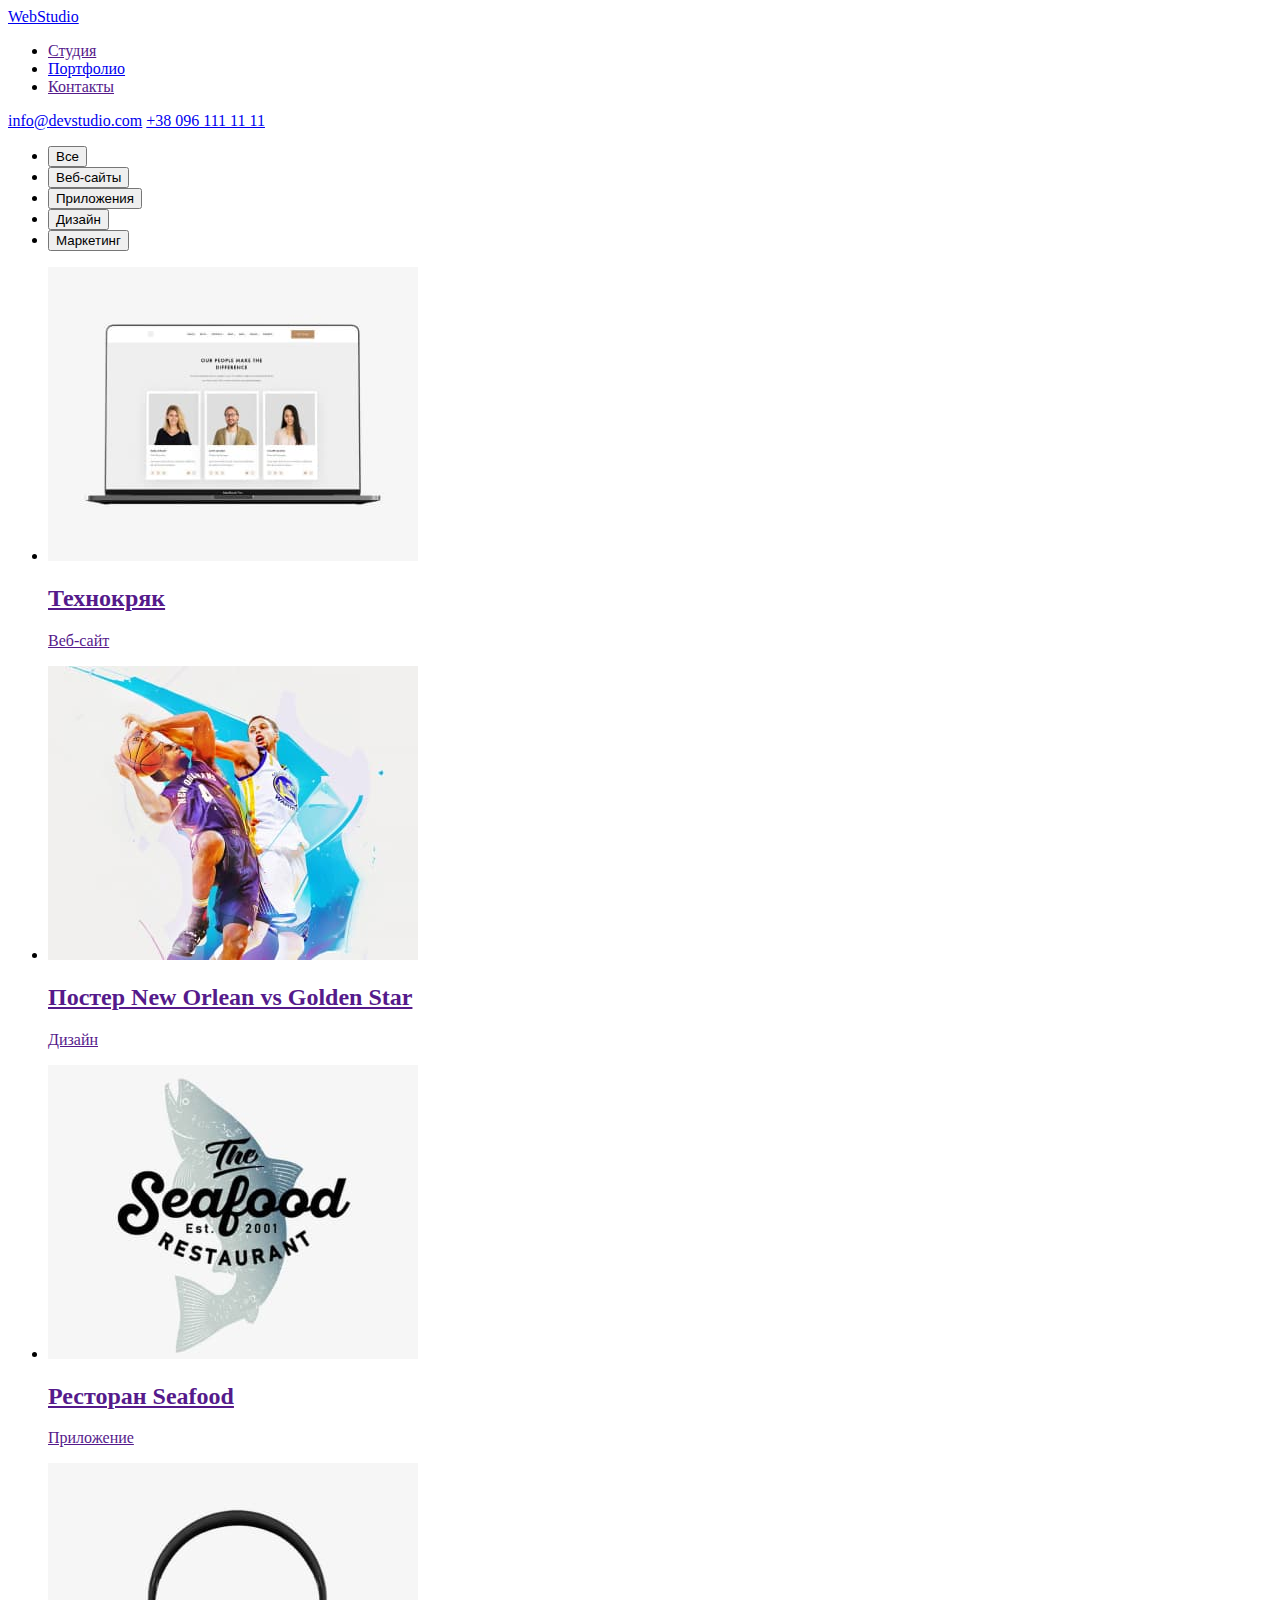
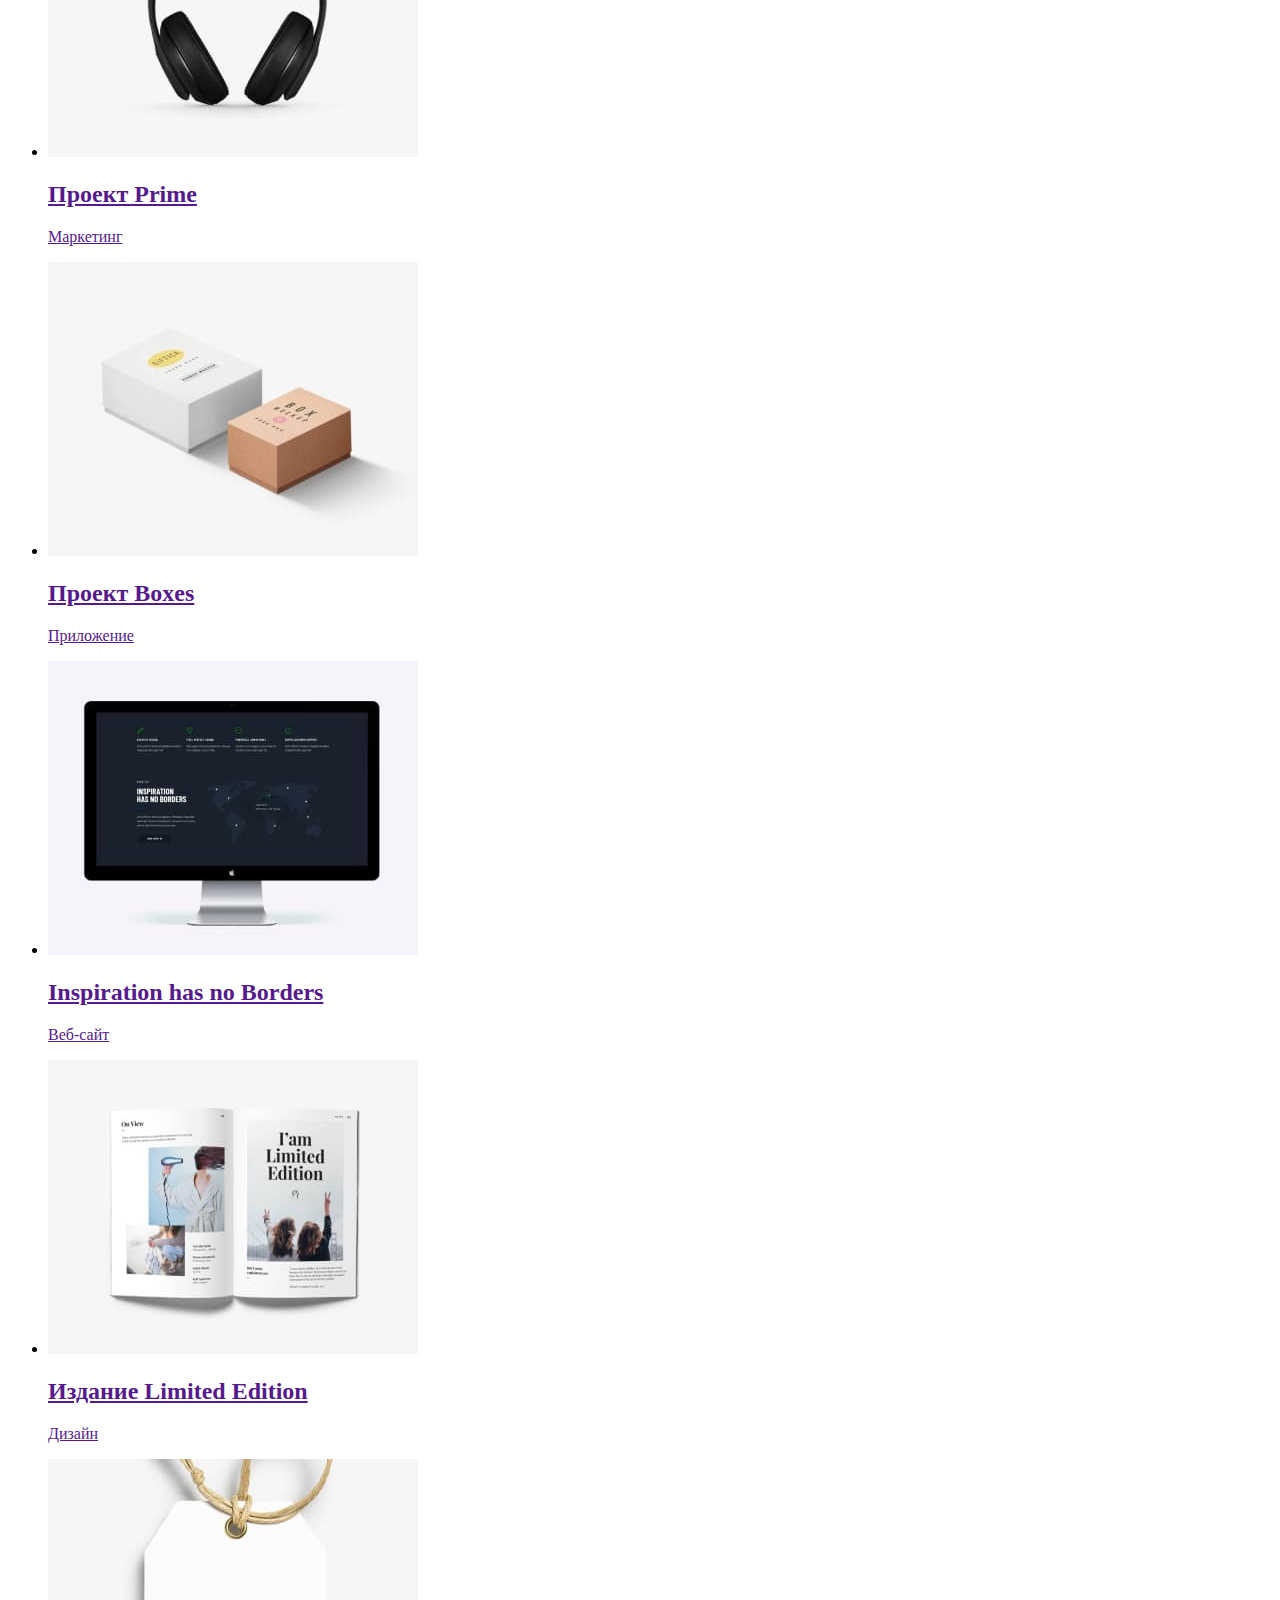
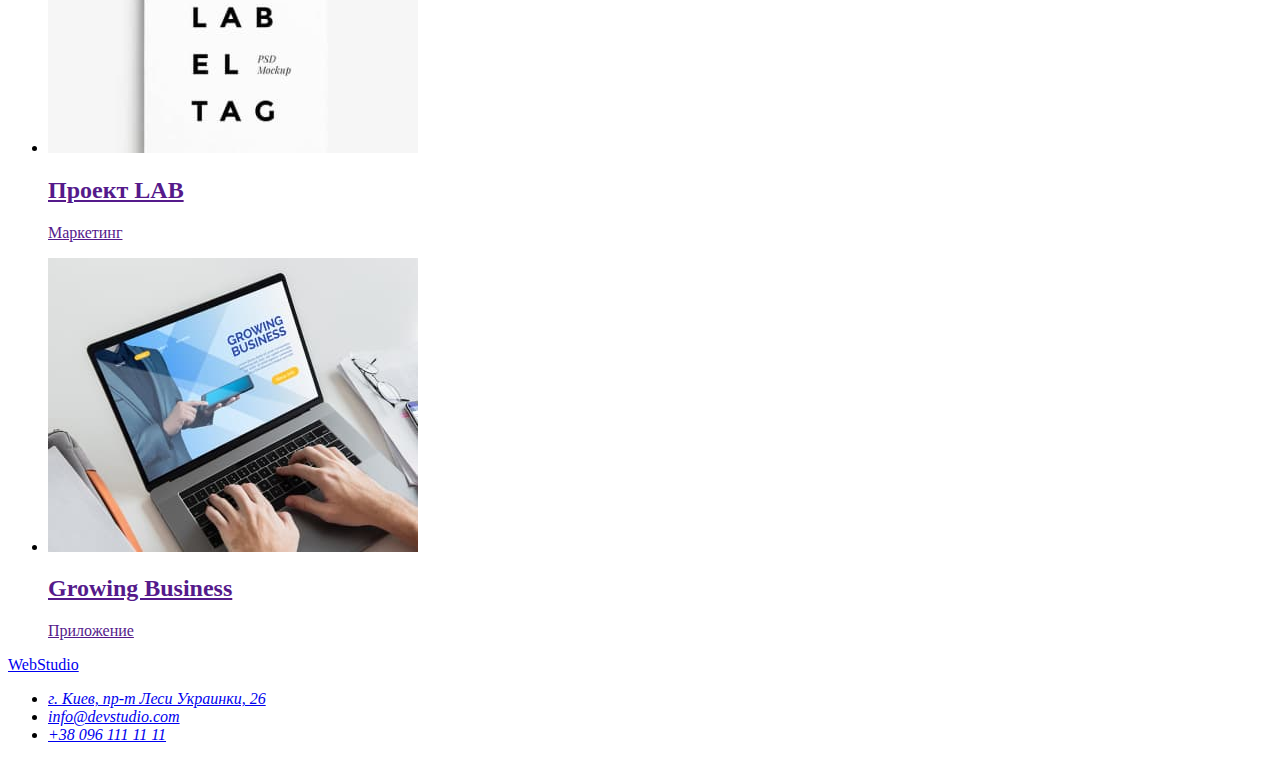
==== files/portfolio.html @ c2ab8653 "Портфоліо, шрифти" ====
<!DOCTYPE html>
<html lang="ru">

<head>
    <meta charset="UTF-8">
    <meta http-equiv="X-UA-Compatible" content="IE=edge">
    <meta name="viewport" content="width=device-width, initial-scale=1.0">
    <link rel="preconnect" href="https://fonts.googleapis.com">
    <link rel="preconnect" href="https://fonts.gstatic.com" crossorigin>
    <link href="https://fonts.googleapis.com/css2?family=Raleway:wght@700&family=Roboto:wght@400;500;700&display=swap" rel="stylesheet">
    <title>WebStudio</title>
</head>

<body>
    <header>
        <nav>
            <a href="./../index.html">WebStudio</a>
            <ul>
                <li><a href="">Студия</a></li>
                <li><a href="./portfolio.html">Портфолио</a></li>
                <li><a href="">Контакты</a></li>
            </ul>
        </nav>
        <a href="mailto:info@devstudio.com">info@devstudio.com</a>
        <a href="tel:+380961111111">+38 096 111 11 11</a>
    </header>
    <main>
        <Section>
            <h1 hidden>Наши преимущества</h1>
            <ul>
            <li><button type="button">Все</button></li>
            <li><button type="button">Веб-сайты</button></li>
            <li><button type="button">Приложения</button></li>
            <li><button type="button">Дизайн</button></li>
            <li><button type="button">Маркетинг</button></li>
            </ul>
            <ul>
                <li>
                    <a href="">
                        <img src="/../images/images_portfolio/services_img_1.jpg" width="370" alt="Технокряк">
                        <h2>Технокряк</h2>
                        <p>Веб-сайт</p>
                    </a>
                </li>
                <li>
                    <a href="">
                        <img src="/../images/images_portfolio/services_img_2.jpg" width="370" alt="Постер с двумя баскетболистами">
                        <h2>Постер New Orlean vs Golden Star</h2>
                        <p>Дизайн</p>
                    </a>
                </li>
                <li>
                    <a href="">
                        <img src="/../images/images_portfolio/services_img_3.jpg" width="370" alt="Kjujnbg ресторана Seafood">
                        <h2>Ресторан Seafood</h2>
                        <p>Приложение</p>
                    </a>
                </li>
                <li>
                    <a href="">
                        <img src="/../images/images_portfolio/services_img_4.jpg" width="370" alt="Фото наушников">
                        <h2>Проект Prime</h2>
                        <p>Маркетинг</p>
                    </a>
                </li>
                <li>
                    <a href="">
                        <img src="/../images/images_portfolio/services_img_5.jpg" width="370" alt="Белая коробочка и коричневая коробочка разных размеров">
                        <h2>Проект Boxes</h2>
                        <p>Приложение</p>
                    </a>
                </li>
                <li>
                    <a href="">
                        <img src="/../images/images_portfolio/services_img_6.jpg" width="370" alt="Экран монитора с информацией">
                        <h2>Inspiration has no Borders</h2>
                        <p>Веб-сайт</p>
                    </a>
                </li>
                <li>
                    <a href="">
                        <img src="/../images/images_portfolio/services_img_7.jpg" width="370" alt="Разворот журнала с иллюстрациями и текстом">
                        <h2>Издание Limited Edition</h2>
                        <p>Дизайн</p>
                    </a>
                </li>
                <li>
                    <a href="">
                        <img src="/../images/images_portfolio/services_img_8.jpg" width="370" alt="Бирка с логотипом проекта LAB">
                        <h2>Проект LAB</h2>
                        <p>Маркетинг</p>
                    </a>
                </li>
                <li>
                    <a href="">
                        <img src="/../images/images_portfolio/services_img_9.jpg" width="370" alt="Рабочий стол с ноутбуком, на котором печатают">
                        <h2>Growing Business</h2>
                        <p>Приложение</p>
                    </a>
                </li>
            </ul>
        </section>
    </main>
    <footer>
        <a href="./../index.html">WebStudio</a>
        <address>
            <ul>
                <li><a href="https://goo.gl/maps/ax9FMWG5TgbAmKss7" target="_blank"
                        rel="noopener noreferrer nofollow">г. Киев, пр-т Леси Украинки, 26</a></li>
                <li><a href="mailto:info@devstudio.com">info@devstudio.com</a></li>
                <li><a href="tel:+380961111111">+38 096 111 11 11</a></li>
            </ul>
        </address>
    </footer>
</body>

</html>
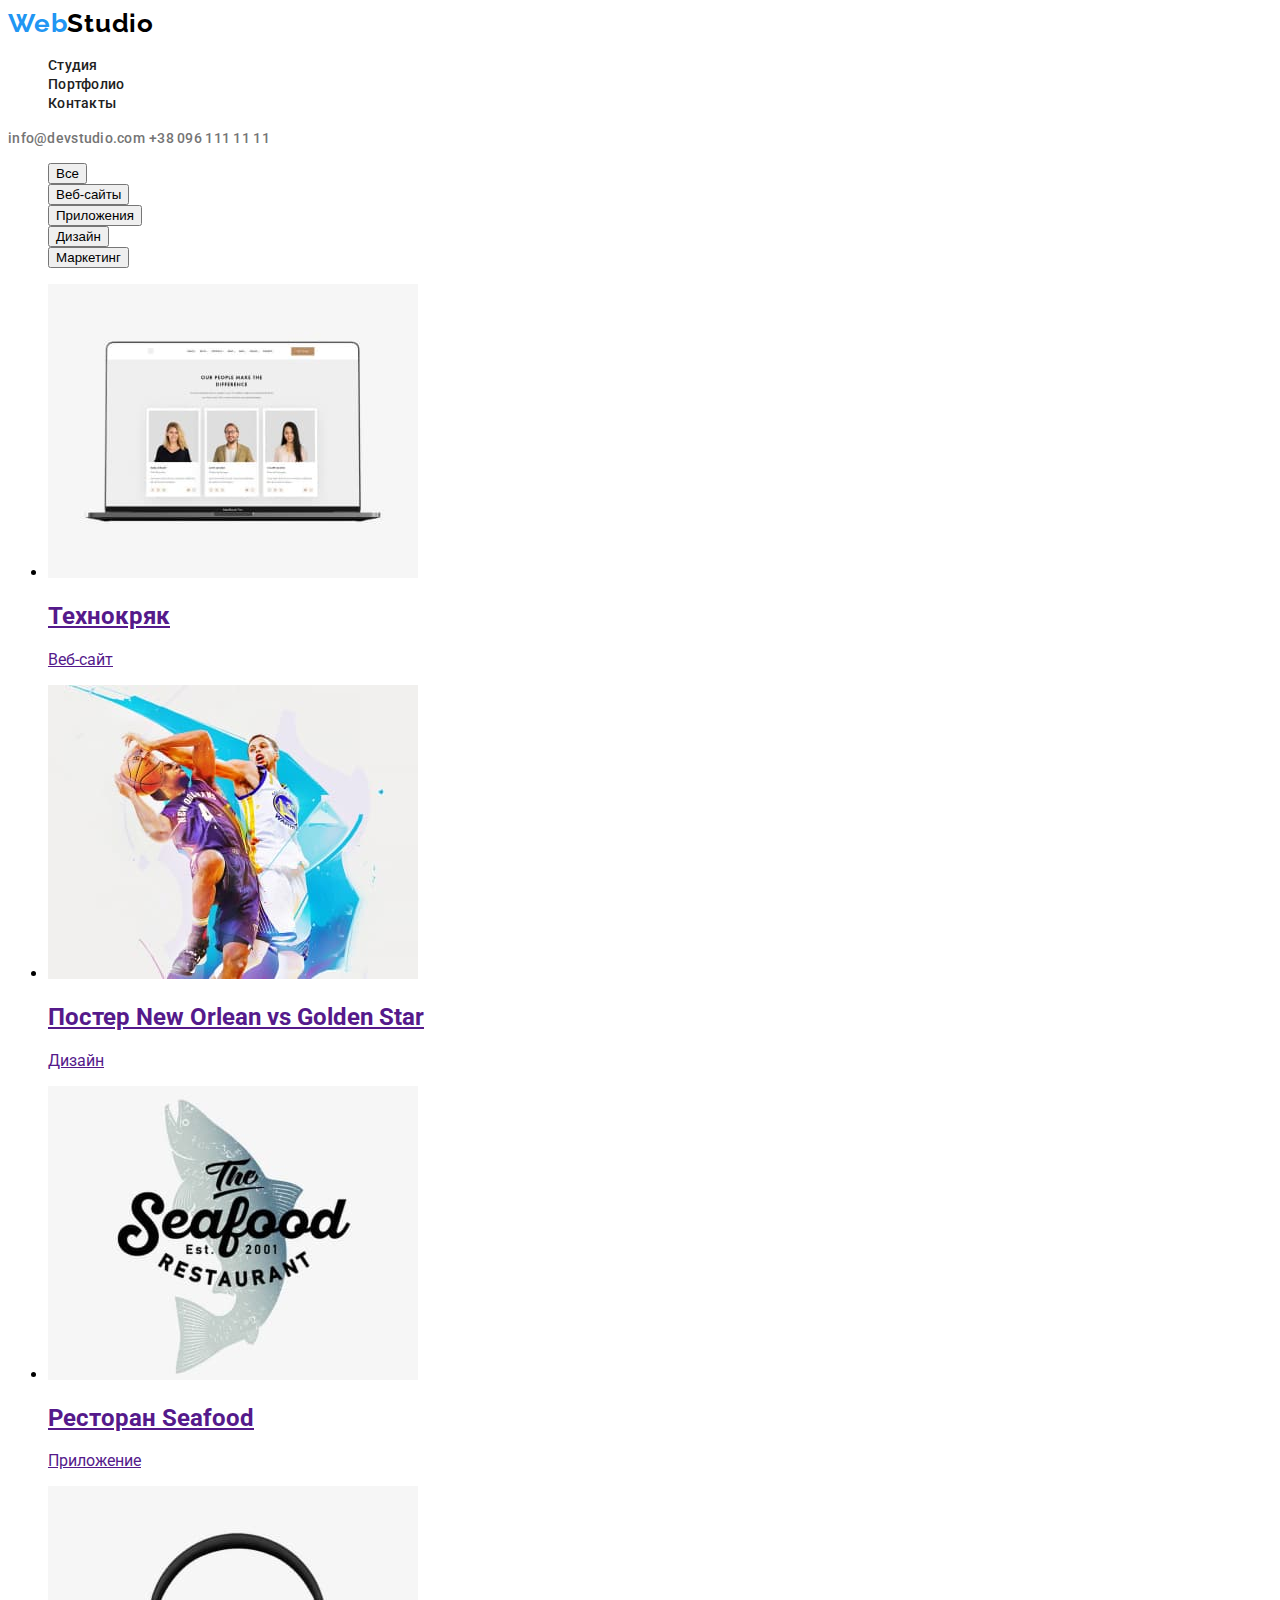
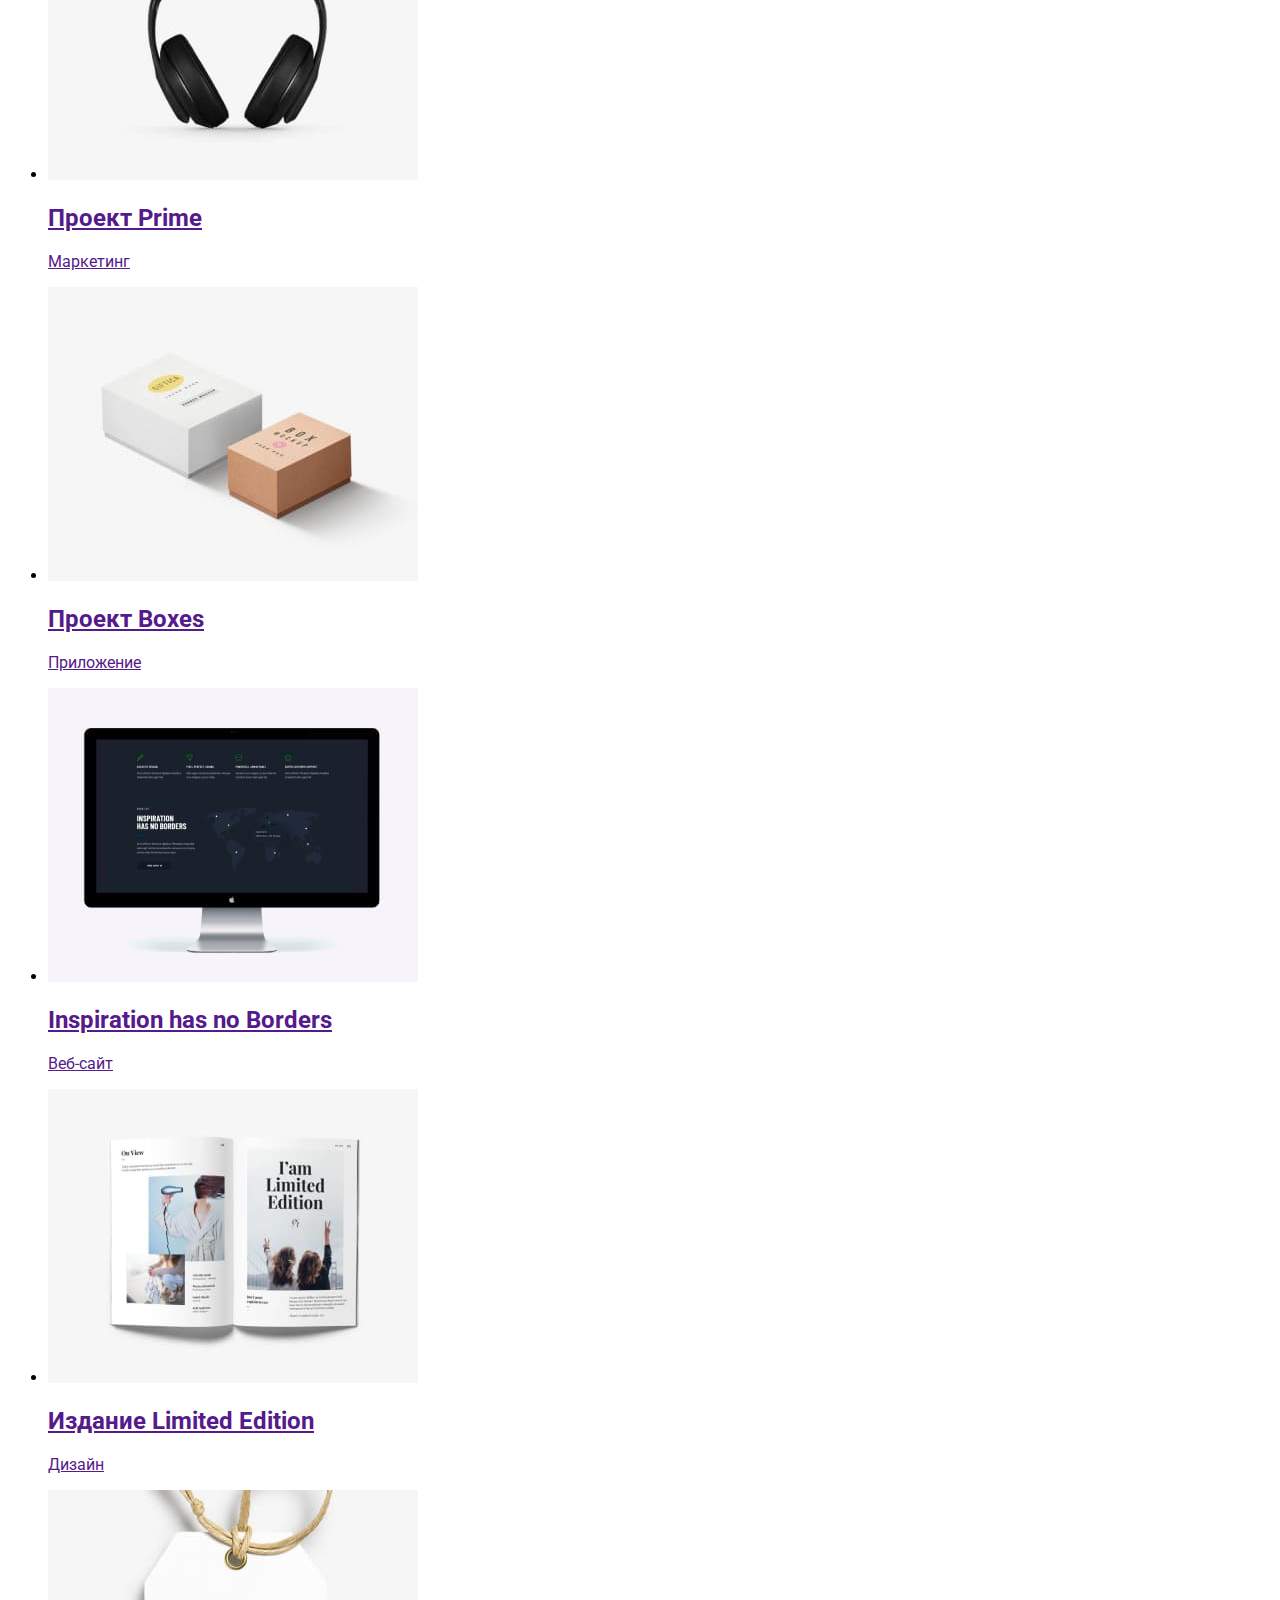
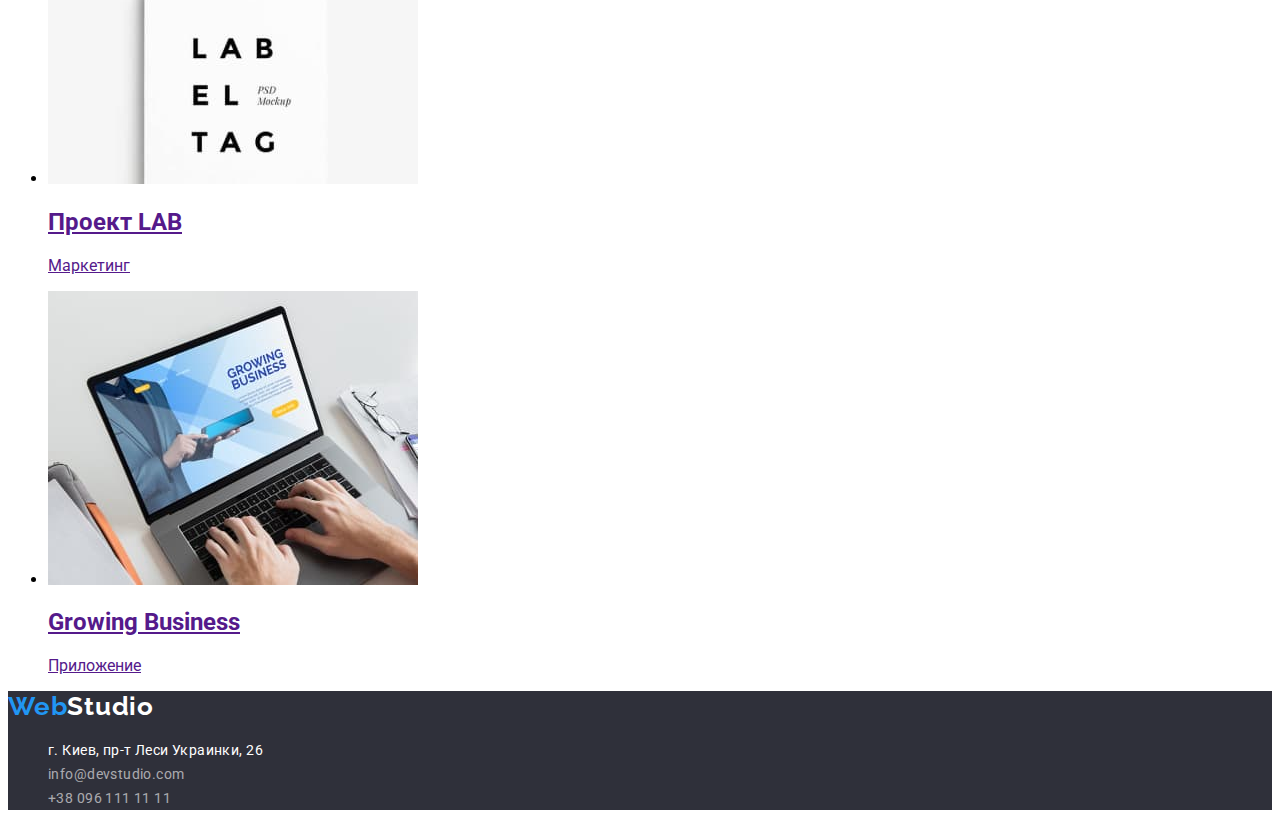
==== commit 53291a08: "Стилізація header, footer" ====
--- a/files/portfolio.html
+++ b/files/portfolio.html
@@ -8,26 +8,27 @@
     <link rel="preconnect" href="https://fonts.googleapis.com">
     <link rel="preconnect" href="https://fonts.gstatic.com" crossorigin>
     <link href="https://fonts.googleapis.com/css2?family=Raleway:wght@700&family=Roboto:wght@400;500;700&display=swap" rel="stylesheet">
+    <link rel="stylesheet" href="./../css/style.css">
     <title>WebStudio</title>
 </head>
 
 <body>
-    <header>
-        <nav>
-            <a href="./../index.html">WebStudio</a>
-            <ul>
-                <li><a href="">Студия</a></li>
-                <li><a href="./portfolio.html">Портфолио</a></li>
-                <li><a href="">Контакты</a></li>
+    <header class="header">
+        <nav class="header-nav">
+            <a href="./../index.html" class="header-logo link"><span class="logo-part link">Web</span>Studio</a>
+            <ul class="header-list list">
+                <li class="header-item"><a href="" class="header-link link">Студия</a></li>
+                <li class="header-item"><a href="./portfolio.html" class="header-link link">Портфолио</a></li>
+                <li class="header-item"><a href="" class="header-link link">Контакты</a></li>
             </ul>
         </nav>
-        <a href="mailto:info@devstudio.com">info@devstudio.com</a>
-        <a href="tel:+380961111111">+38 096 111 11 11</a>
+        <a href="mailto:info@devstudio.com" class="header-mail link">info@devstudio.com</a>
+        <a href="tel:+380961111111" class="header-tel link">+38 096 111 11 11</a>
     </header>
     <main>
         <Section>
-            <h1 hidden>Наши преимущества</h1>
-            <ul>
+            <h1 class="visually-hidden">Наши преимущества</h1>
+            <ul class="list">
             <li><button type="button">Все</button></li>
             <li><button type="button">Веб-сайты</button></li>
             <li><button type="button">Приложения</button></li>
@@ -101,17 +102,16 @@
             </ul>
         </section>
     </main>
-    <footer>
-        <a href="./../index.html">WebStudio</a>
-        <address>
-            <ul>
-                <li><a href="https://goo.gl/maps/ax9FMWG5TgbAmKss7" target="_blank"
+    <footer class="footer">
+        <a href="./../index.html" class="footer-logo link"><span class="logo-part link">Web</span>Studio</a>
+        <address class="footer-address">
+            <ul class="footer-list list">
+                <li class="footer-item"><a href="https://goo.gl/maps/ax9FMWG5TgbAmKss7" class="footer-link link" target="_blank"
                         rel="noopener noreferrer nofollow">г. Киев, пр-т Леси Украинки, 26</a></li>
-                <li><a href="mailto:info@devstudio.com">info@devstudio.com</a></li>
-                <li><a href="tel:+380961111111">+38 096 111 11 11</a></li>
+                <li class="footer-item"><a href="mailto:info@devstudio.com" class="footer-mail link">info@devstudio.com</a></li>
+                <li class="footer-item"><a href="tel:+380961111111" class="footer-tel link">+38 096 111 11 11</a></li>
             </ul>
         </address>
     </footer>
 </body>
-
 </html>--- a/css/style.css
+++ b/css/style.css
@@ -0,0 +1,94 @@
+       
+body {
+    font-family: 'Roboto', sans-serif;
+}
+
+.list {
+    list-style: none;
+}
+
+.link {
+    text-decoration: none;
+}
+.visually-hidden {
+    position: absolute;
+    white-space: nowrap;
+    width: 1px;
+    height: 1px;
+    overflow: hidden;
+    border: 0;
+    padding: 0;
+    clip: rect(0 0 0 0);
+    clip-path: inset(50%);
+    margin: -1px;
+}
+/*--------------------header--------------------*/
+.header-logo {
+    font-family: 'Raleway';
+        font-style: normal;
+        font-weight: 700;
+        font-size: 26px;
+        line-height: calc(31 / 26);
+        letter-spacing: 0.03em;
+    
+        color: #000000;
+}
+.logo-part {
+    color: #2196F3;
+}
+.header-link,
+.header-tel,
+.header-mail {
+    font-weight: 500;
+    font-size: 14px;
+    line-height: calc(16 / 14);
+    letter-spacing: 0.02em;
+}
+.header-tel,
+.header-mail {
+    color: #757575;
+}
+.header-link {
+    color: #212121;
+}
+.header-link:hover,
+.header-link:focus,
+.header-mail:hover,
+.header-mail:focus,
+.header-tel:hover,
+.header-tel:focus {
+    color: #2196F3;
+}
+/*--------------------footer--------------------*/
+.footer {
+    background-color: #2F303A;
+}
+.footer-address {
+    font-style: normal;
+}
+.footer-logo {
+    font-family: 'Raleway';
+    font-style: normal;
+    font-weight: 700;
+    font-size: 26px;
+    line-height: calc(31 / 26);
+    letter-spacing: 0.03em;
+    color: #FFFFFF;
+}
+.footer-link,
+.footer-tel,
+.footer-mail {
+    font-weight: 400;
+    font-size: 14px;
+    line-height: calc(24/14);
+    letter-spacing: 0.03em;
+}
+
+.footer-tel,
+.footer-mail {
+    color: rgba(255, 255, 255, 0.6);
+}
+
+.footer-link {
+    color: #FFFFFF;
+}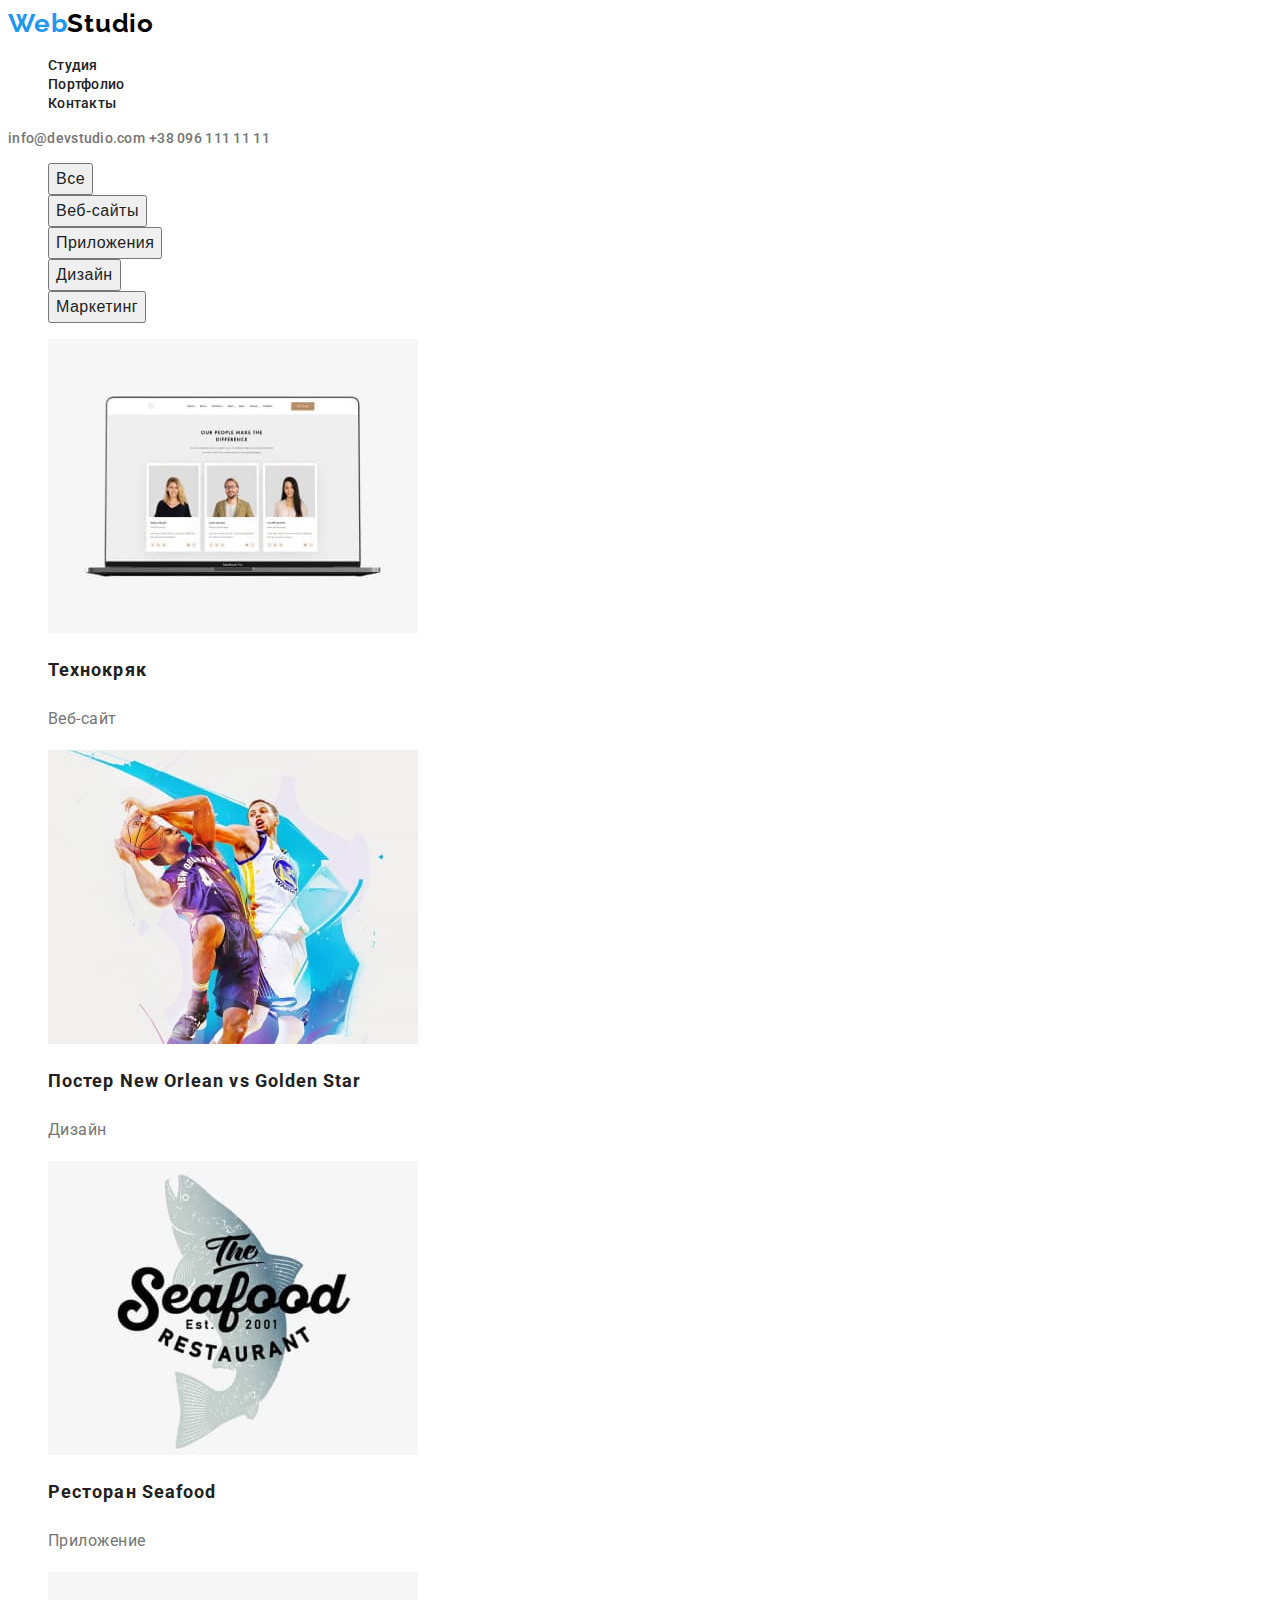
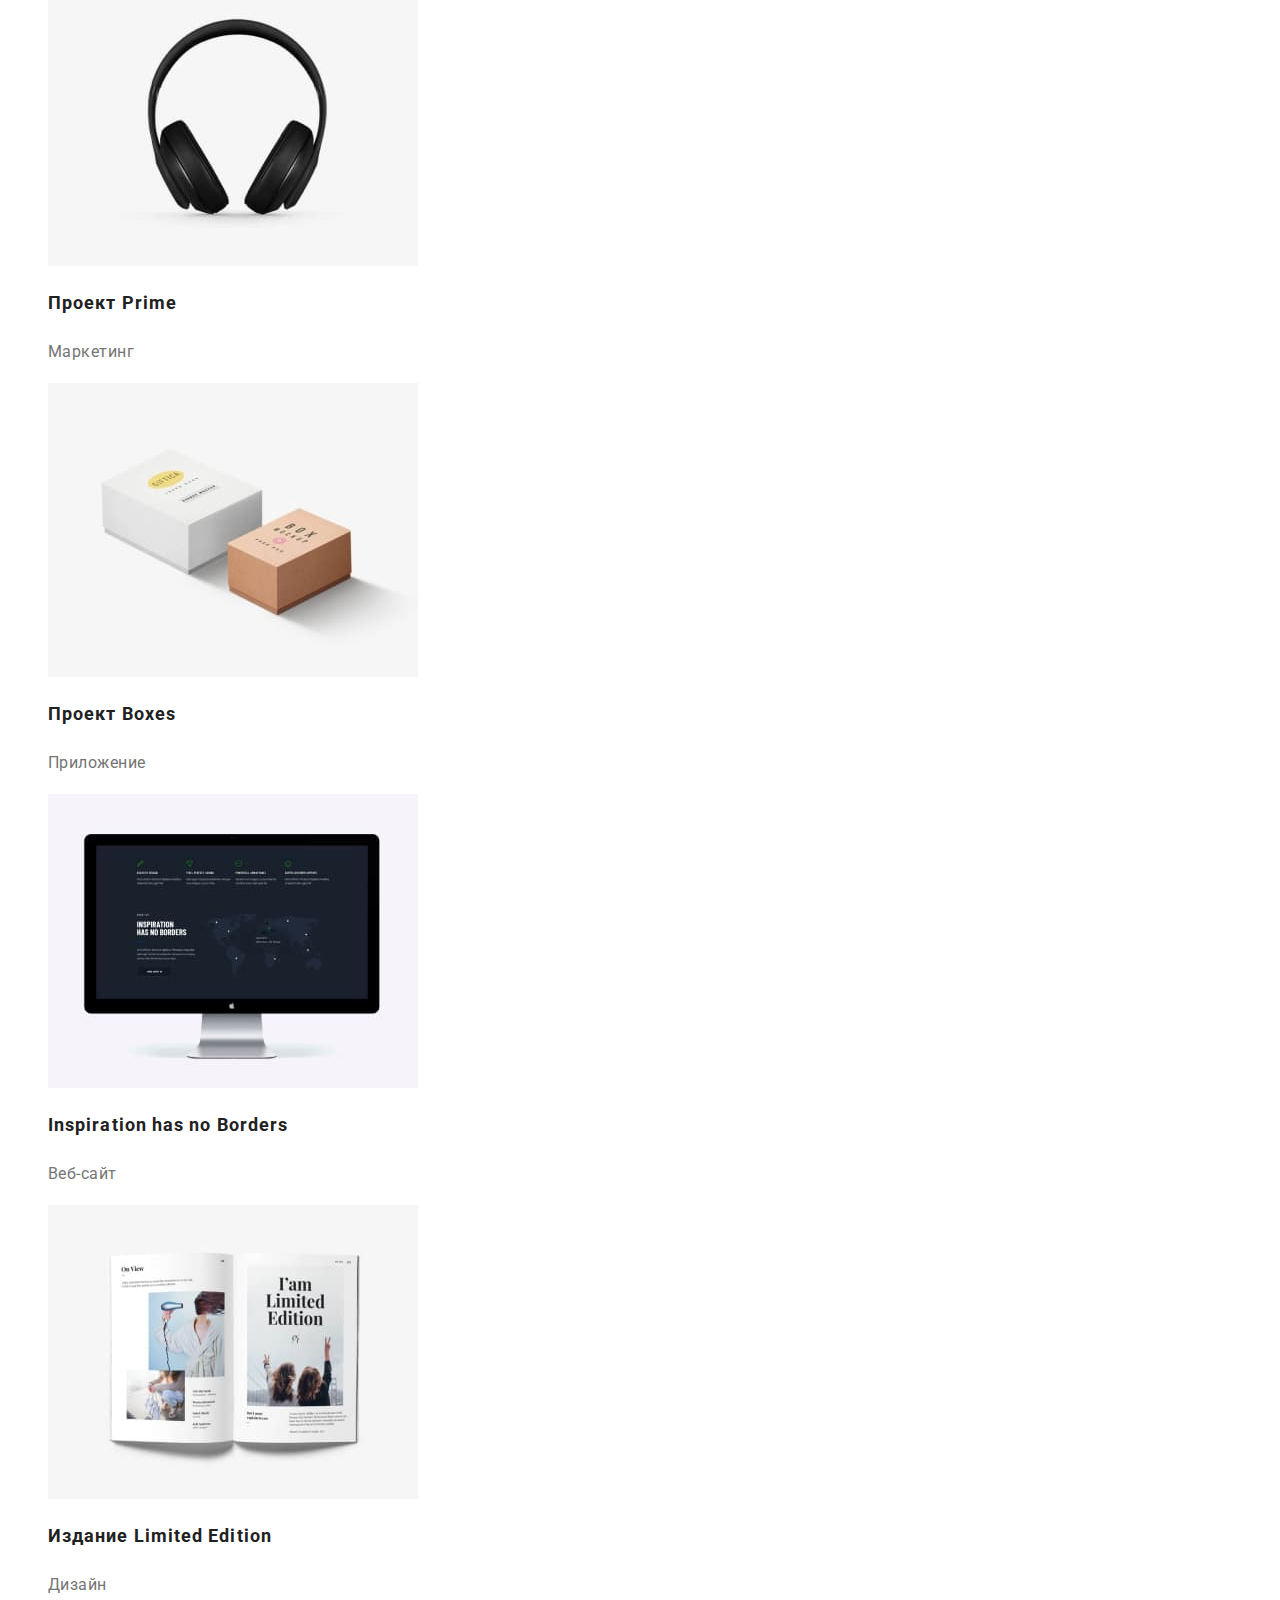
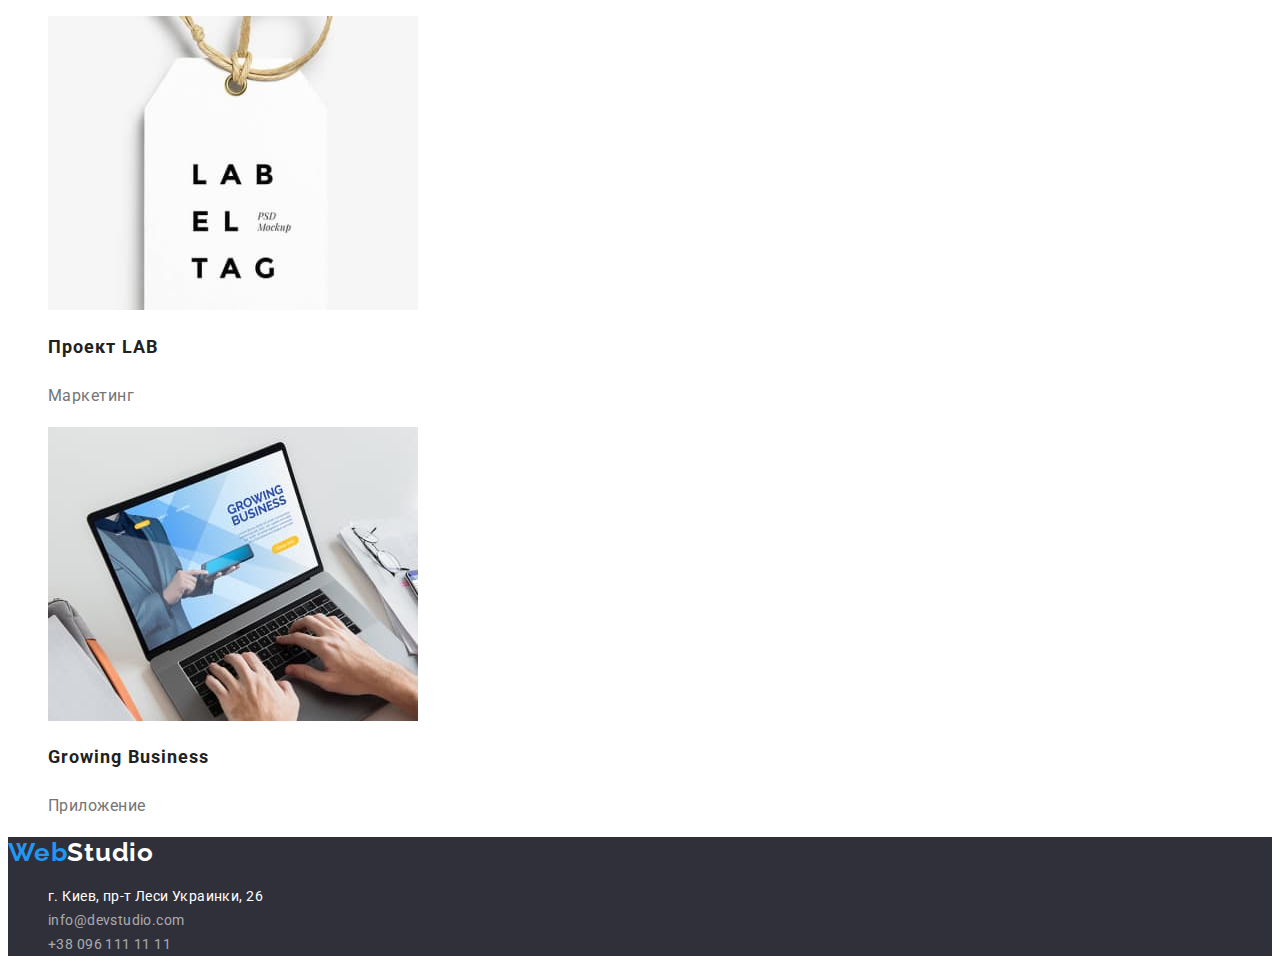
==== commit 5e4f6b8c: "Змінні, стилізація тексту portfolio" ====
--- a/files/portfolio.html
+++ b/files/portfolio.html
@@ -26,77 +26,77 @@
         <a href="tel:+380961111111" class="header-tel link">+38 096 111 11 11</a>
     </header>
     <main>
-        <Section>
+        <Section class="portfolio">
             <h1 class="visually-hidden">Наши преимущества</h1>
-            <ul class="list">
-            <li><button type="button">Все</button></li>
-            <li><button type="button">Веб-сайты</button></li>
-            <li><button type="button">Приложения</button></li>
-            <li><button type="button">Дизайн</button></li>
-            <li><button type="button">Маркетинг</button></li>
+            <ul class="portfolio-btn-list list">
+            <li class="portfolio-btn-item"><button type="button" class="portfolio-btn">Все</button></li>
+            <li class="portfolio-btn-item"><button type="button" class="portfolio-btn">Веб-сайты</button></li>
+            <li class="portfolio-btn-item"><button type="button" class="portfolio-btn">Приложения</button></li>
+            <li class="portfolio-btn-item"><button type="button" class="portfolio-btn">Дизайн</button></li>
+            <li class="portfolio-btn-item"><button type="button" class="portfolio-btn">Маркетинг</button></li>
             </ul>
-            <ul>
-                <li>
-                    <a href="">
+            <ul class="portfolio-list list">
+                <li class="portfolio-item">
+                    <a href="" class="portfolio-link link">
                         <img src="/../images/images_portfolio/services_img_1.jpg" width="370" alt="Технокряк">
-                        <h2>Технокряк</h2>
-                        <p>Веб-сайт</p>
+                        <h2 class="portfolio-title">Технокряк</h2>
+                        <p class="portfolio-text">Веб-сайт</p>
                     </a>
                 </li>
-                <li>
-                    <a href="">
+                <li class="portfolio-item list">
+                    <a href="" class="portfolio-link link">
                         <img src="/../images/images_portfolio/services_img_2.jpg" width="370" alt="Постер с двумя баскетболистами">
-                        <h2>Постер New Orlean vs Golden Star</h2>
-                        <p>Дизайн</p>
+                        <h2 class="portfolio-title">Постер New Orlean vs Golden Star</h2>
+                        <p class="portfolio-text">Дизайн</p>
                     </a>
                 </li>
-                <li>
-                    <a href="">
+                <li class="portfolio-item">
+                    <a href="" class="portfolio-link link">
                         <img src="/../images/images_portfolio/services_img_3.jpg" width="370" alt="Kjujnbg ресторана Seafood">
-                        <h2>Ресторан Seafood</h2>
-                        <p>Приложение</p>
+                        <h2 class="portfolio-title">Ресторан Seafood</h2>
+                        <p class="portfolio-text">Приложение</p>
                     </a>
                 </li>
-                <li>
-                    <a href="">
+                <li class="portfolio-item">
+                    <a href="" class="portfolio-link link">
                         <img src="/../images/images_portfolio/services_img_4.jpg" width="370" alt="Фото наушников">
-                        <h2>Проект Prime</h2>
-                        <p>Маркетинг</p>
+                        <h2 class="portfolio-title">Проект Prime</h2>
+                        <p class="portfolio-text">Маркетинг</p>
                     </a>
                 </li>
-                <li>
-                    <a href="">
+                <li class="portfolio-item">
+                    <a href="" class="portfolio-link link">
                         <img src="/../images/images_portfolio/services_img_5.jpg" width="370" alt="Белая коробочка и коричневая коробочка разных размеров">
-                        <h2>Проект Boxes</h2>
-                        <p>Приложение</p>
+                        <h2 class="portfolio-title">Проект Boxes</h2>
+                        <p class="portfolio-text">Приложение</p>
                     </a>
                 </li>
-                <li>
-                    <a href="">
+                <li class="portfolio-item">
+                    <a href="" class="portfolio-link link">
                         <img src="/../images/images_portfolio/services_img_6.jpg" width="370" alt="Экран монитора с информацией">
-                        <h2>Inspiration has no Borders</h2>
-                        <p>Веб-сайт</p>
+                        <h2 class="portfolio-title">Inspiration has no Borders</h2>
+                        <p class="portfolio-text">Веб-сайт</p>
                     </a>
                 </li>
-                <li>
-                    <a href="">
+                <li class="portfolio-item">
+                    <a href="" class="portfolio-link link">
                         <img src="/../images/images_portfolio/services_img_7.jpg" width="370" alt="Разворот журнала с иллюстрациями и текстом">
-                        <h2>Издание Limited Edition</h2>
-                        <p>Дизайн</p>
+                        <h2 class="portfolio-title">Издание Limited Edition</h2>
+                        <p class="portfolio-text">Дизайн</p>
                     </a>
                 </li>
-                <li>
-                    <a href="">
+                <li class="portfolio-item">
+                    <a href="" class="portfolio-link link">
                         <img src="/../images/images_portfolio/services_img_8.jpg" width="370" alt="Бирка с логотипом проекта LAB">
-                        <h2>Проект LAB</h2>
-                        <p>Маркетинг</p>
+                        <h2 class="portfolio-title">Проект LAB</h2>
+                        <p class="portfolio-text">Маркетинг</p>
                     </a>
                 </li>
-                <li>
-                    <a href="">
+                <li class="portfolio-item">
+                    <a href="" class="portfolio-link link">
                         <img src="/../images/images_portfolio/services_img_9.jpg" width="370" alt="Рабочий стол с ноутбуком, на котором печатают">
-                        <h2>Growing Business</h2>
-                        <p>Приложение</p>
+                        <h2 class="portfolio-title">Growing Business</h2>
+                        <p class="portfolio-text">Приложение</p>
                     </a>
                 </li>
             </ul>
--- a/css/style.css
+++ b/css/style.css
@@ -1,4 +1,7 @@
-       
+:root {
+    --color-title: #212121;
+    --color-text: #757575;
+ }
 body {
     font-family: 'Roboto', sans-serif;
 }
@@ -30,7 +33,6 @@
         font-size: 26px;
         line-height: calc(31 / 26);
         letter-spacing: 0.03em;
-    
         color: #000000;
 }
 .logo-part {
@@ -58,6 +60,105 @@
 .header-tel:hover,
 .header-tel:focus {
     color: #2196F3;
+}
+/*--------------------hero-ind-------------------*/
+.hero {
+    background-color: #2F303A;
+}
+.hero-title {
+        font-style: normal;
+        font-weight: 900;
+        font-size: 44px;
+        line-height: calc(60/44);
+        text-align: center;
+        letter-spacing: 0.06em;
+        text-transform: uppercase;
+        color: #FFFFFF;
+}
+.hero-btn {
+        font-weight: 700;
+        font-size: 16px;
+        line-height: calc(30/16);
+        display: flex;
+        align-items: center;
+        text-align: center;
+        letter-spacing: 0.06em;
+        color: #FFFFFF;
+}
+.btn:hover,
+.btn:focus {
+    background-color: #2196F3;
+    color: #ffffff;
+}
+/*--------------------benefits-ind-------------------*/
+.benefits-title {
+        font-weight: 700;
+        font-size: 14px;
+        line-height: calc(16/14);
+        letter-spacing: 0.03em;
+        text-transform: uppercase;
+        color: var(--color-title);
+}
+.benefits-text {
+        font-style: normal;
+        font-weight: 400;
+        font-size: 14px;
+        line-height: calc(24/14);
+        letter-spacing: 0.03em;
+        color: var(--color-text);
+}
+/*--------------------bisness-ind-------------------*/
+.title-second-ind {
+        font-weight: 700;
+        font-size: 36px;
+        line-height: calc(42/36);
+        text-align: center;
+        letter-spacing: 0.03em;
+        color: var(--color-title);
+}
+/*--------------------team-ind--------------------*/
+.team-item-title,
+.team-item-text {
+        font-size: 16px;
+        line-height: calc(19/16);
+        text-align: center;
+        letter-spacing: 0.03em;
+}
+.team-item-title {
+        font-weight: 500;
+        color: var(--color-title);
+}
+.team-item-text {
+        font-weight: 400;
+         color: var(--color-text);
+}
+/*--------------------portfolio-------------------*/
+.portfolio-btn {
+        font-weight: 500;
+        font-size: 16px;
+        line-height: calc(26/16);
+        text-align: center;
+        letter-spacing: 0.03em;
+        color: #212121;
+}
+.portfolio-btn:hover,
+.portfolio-btn:focus {
+    background-color: #2196F3;
+    color: #ffffff;
+}
+.portfolio-title {
+        font-weight: 700;
+        font-size: 18px;
+        line-height: calc(36/18);
+        letter-spacing: 0.06em;
+        color: var(--color-title);
+}
+.portfolio-text {
+        font-weight: 400;
+        font-size: 16px;
+        line-height: calc(30/16);
+        letter-spacing: 0.03em;
+        color: var(--color-text);
 }
 /*--------------------footer--------------------*/
 .footer {
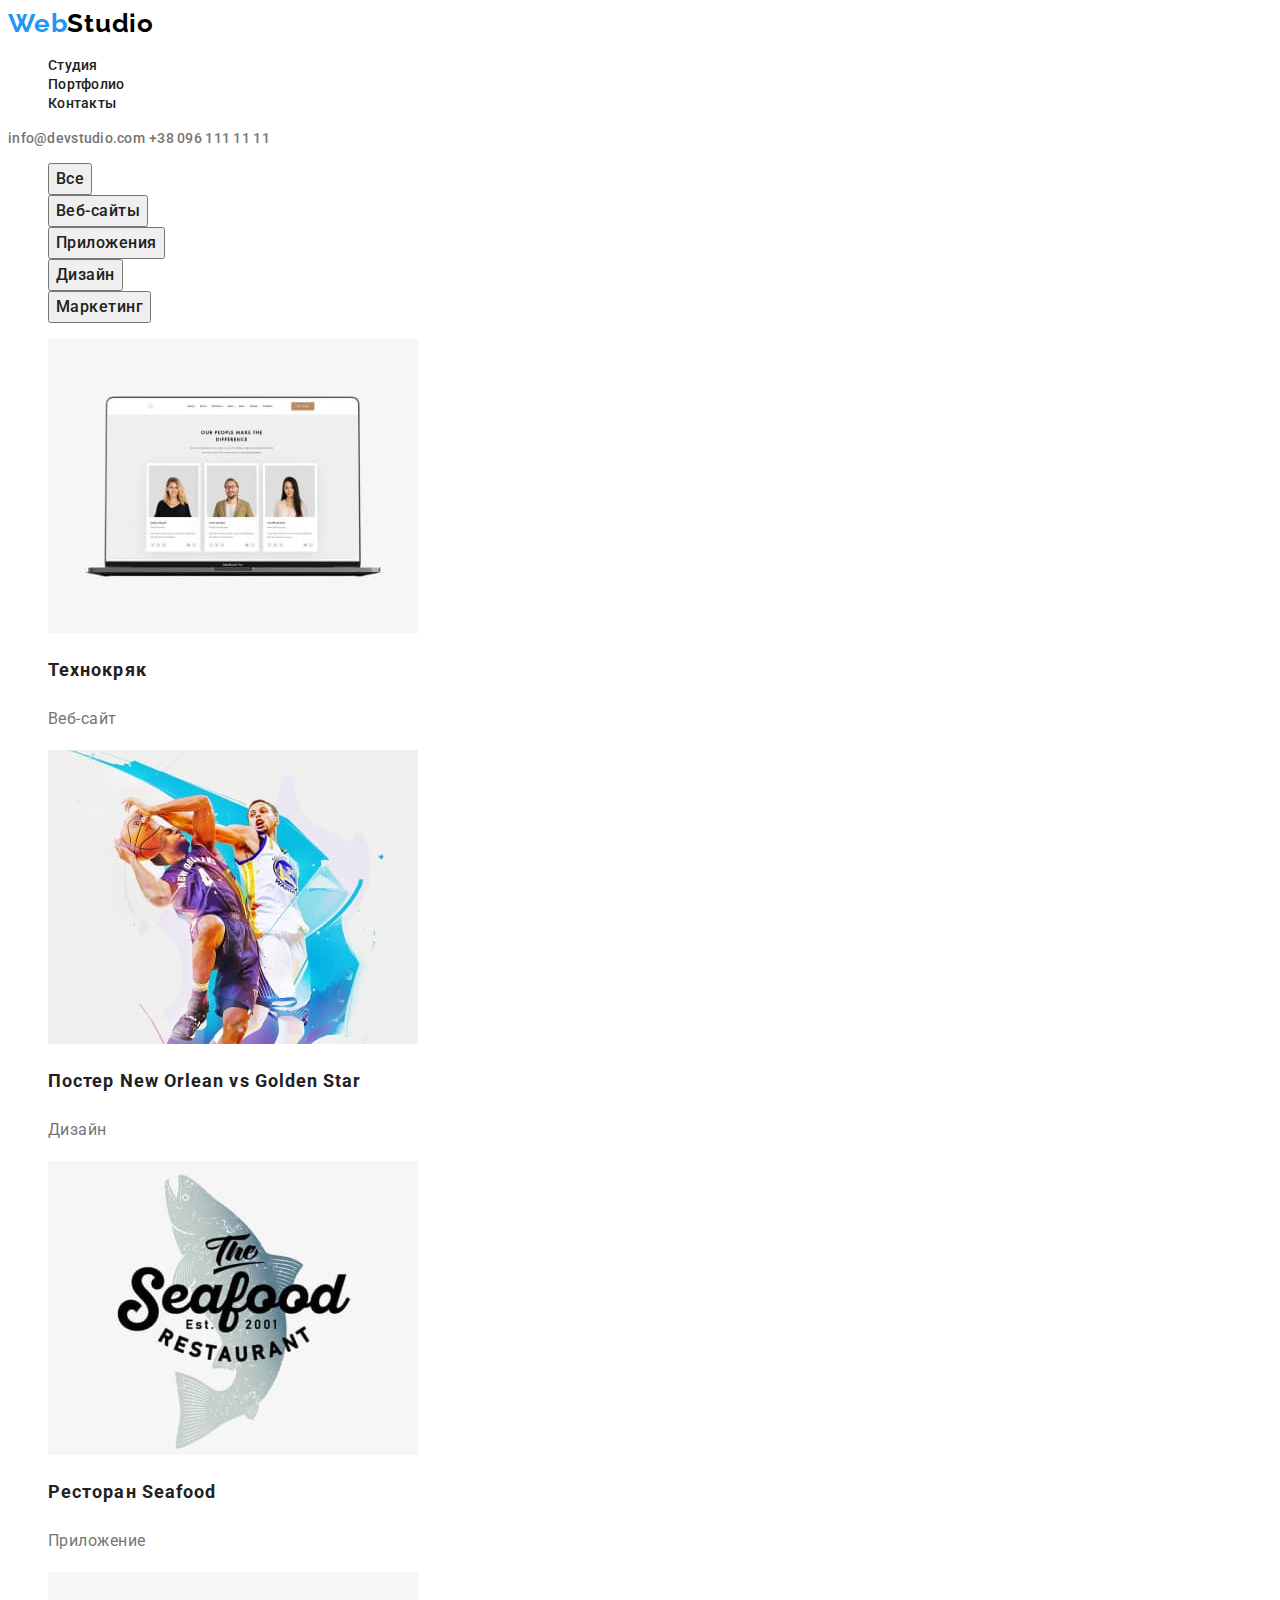
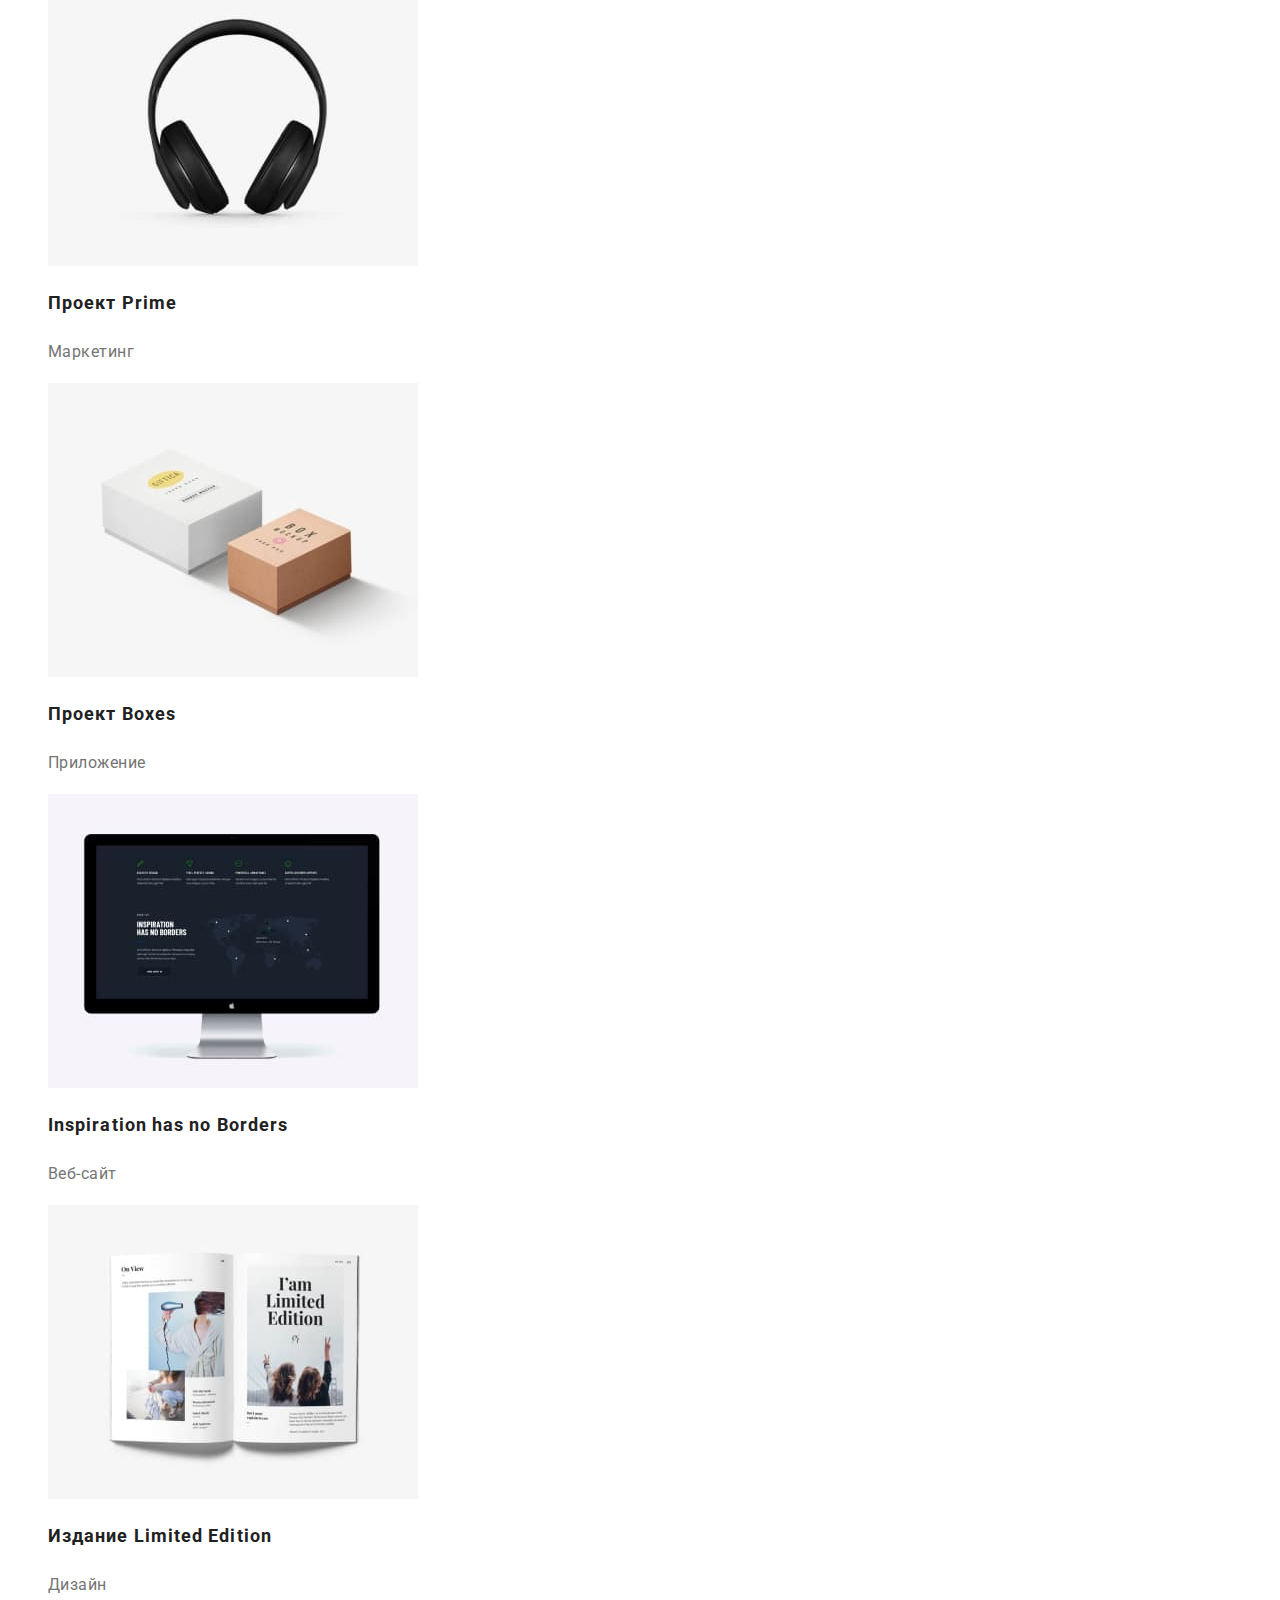
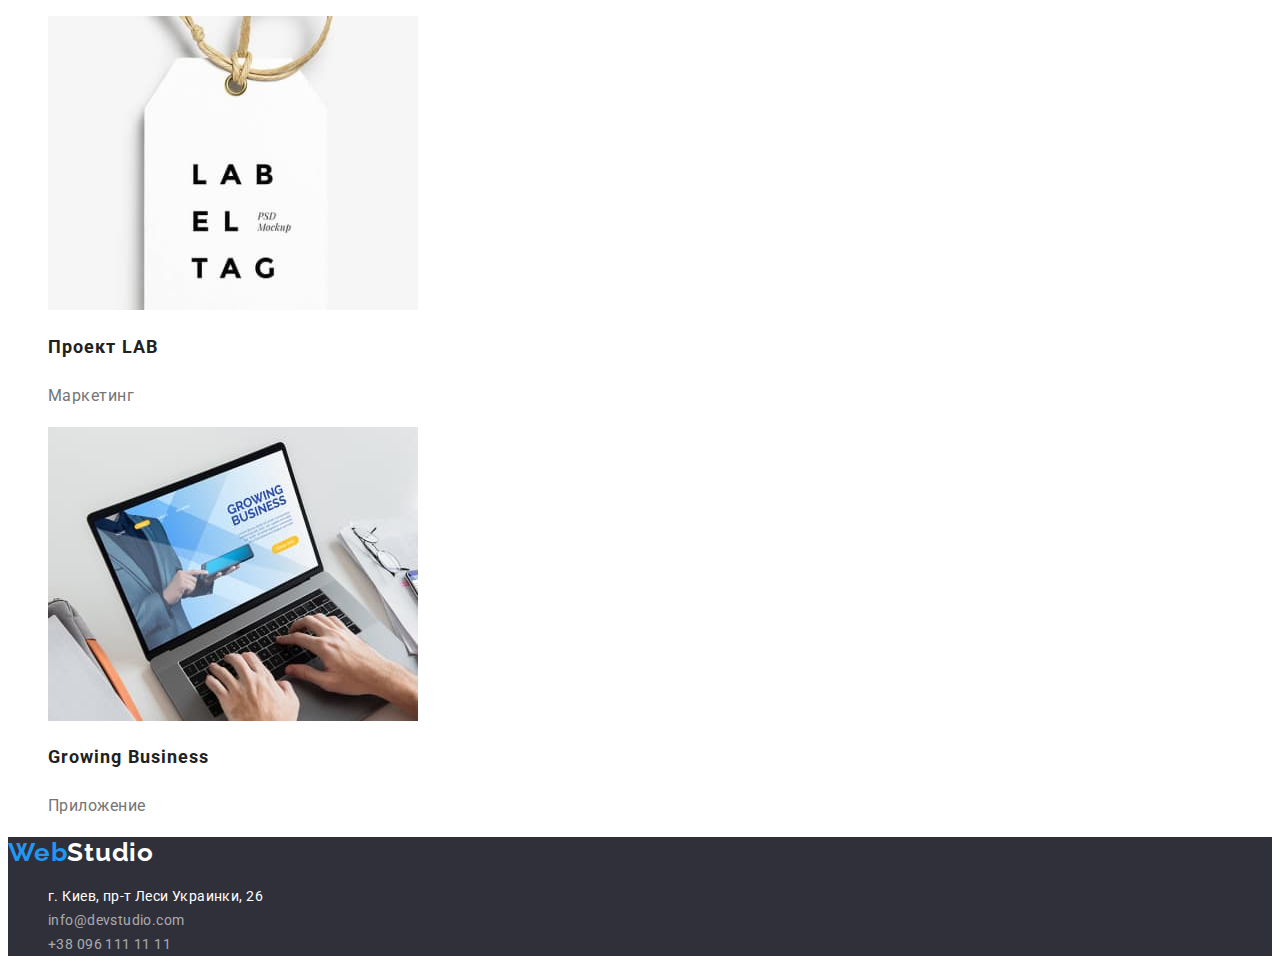
==== commit dc4eceda: "Правки шрифт кнопки, навігація "студія"" ====
--- a/files/portfolio.html
+++ b/files/portfolio.html
@@ -7,7 +7,7 @@
     <meta name="viewport" content="width=device-width, initial-scale=1.0">
     <link rel="preconnect" href="https://fonts.googleapis.com">
     <link rel="preconnect" href="https://fonts.gstatic.com" crossorigin>
-    <link href="https://fonts.googleapis.com/css2?family=Raleway:wght@700&family=Roboto:wght@400;500;700&display=swap" rel="stylesheet">
+    <link href="https://fonts.googleapis.com/css2?family=Raleway:wght@700&family=Roboto:wght@400;500;700;900&display=swap" rel="stylesheet">
     <link rel="stylesheet" href="./../css/style.css">
     <title>WebStudio</title>
 </head>
@@ -17,7 +17,7 @@
         <nav class="header-nav">
             <a href="./../index.html" class="header-logo link"><span class="logo-part link">Web</span>Studio</a>
             <ul class="header-list list">
-                <li class="header-item"><a href="" class="header-link link">Студия</a></li>
+                <li class="header-item"><a href="./../index.html" class="header-link link">Студия</a></li>
                 <li class="header-item"><a href="./portfolio.html" class="header-link link">Портфолио</a></li>
                 <li class="header-item"><a href="" class="header-link link">Контакты</a></li>
             </ul>
@@ -38,63 +38,63 @@
             <ul class="portfolio-list list">
                 <li class="portfolio-item">
                     <a href="" class="portfolio-link link">
-                        <img src="/../images/images_portfolio/services_img_1.jpg" width="370" alt="Технокряк">
+                        <img src="./../images/images_portfolio/services_img_1.jpg" width="370" alt="Технокряк">
                         <h2 class="portfolio-title">Технокряк</h2>
                         <p class="portfolio-text">Веб-сайт</p>
                     </a>
                 </li>
                 <li class="portfolio-item list">
                     <a href="" class="portfolio-link link">
-                        <img src="/../images/images_portfolio/services_img_2.jpg" width="370" alt="Постер с двумя баскетболистами">
+                        <img src="./../images/images_portfolio/services_img_2.jpg" width="370" alt="Постер с двумя баскетболистами">
                         <h2 class="portfolio-title">Постер New Orlean vs Golden Star</h2>
                         <p class="portfolio-text">Дизайн</p>
                     </a>
                 </li>
                 <li class="portfolio-item">
                     <a href="" class="portfolio-link link">
-                        <img src="/../images/images_portfolio/services_img_3.jpg" width="370" alt="Kjujnbg ресторана Seafood">
+                        <img src="./../images/images_portfolio/services_img_3.jpg" width="370" alt="Kjujnbg ресторана Seafood">
                         <h2 class="portfolio-title">Ресторан Seafood</h2>
                         <p class="portfolio-text">Приложение</p>
                     </a>
                 </li>
                 <li class="portfolio-item">
                     <a href="" class="portfolio-link link">
-                        <img src="/../images/images_portfolio/services_img_4.jpg" width="370" alt="Фото наушников">
+                        <img src="./../images/images_portfolio/services_img_4.jpg" width="370" alt="Фото наушников">
                         <h2 class="portfolio-title">Проект Prime</h2>
                         <p class="portfolio-text">Маркетинг</p>
                     </a>
                 </li>
                 <li class="portfolio-item">
                     <a href="" class="portfolio-link link">
-                        <img src="/../images/images_portfolio/services_img_5.jpg" width="370" alt="Белая коробочка и коричневая коробочка разных размеров">
+                        <img src="./../images/images_portfolio/services_img_5.jpg" width="370" alt="Белая коробочка и коричневая коробочка разных размеров">
                         <h2 class="portfolio-title">Проект Boxes</h2>
                         <p class="portfolio-text">Приложение</p>
                     </a>
                 </li>
                 <li class="portfolio-item">
                     <a href="" class="portfolio-link link">
-                        <img src="/../images/images_portfolio/services_img_6.jpg" width="370" alt="Экран монитора с информацией">
+                        <img src="./../images/images_portfolio/services_img_6.jpg" width="370" alt="Экран монитора с информацией">
                         <h2 class="portfolio-title">Inspiration has no Borders</h2>
                         <p class="portfolio-text">Веб-сайт</p>
                     </a>
                 </li>
                 <li class="portfolio-item">
                     <a href="" class="portfolio-link link">
-                        <img src="/../images/images_portfolio/services_img_7.jpg" width="370" alt="Разворот журнала с иллюстрациями и текстом">
+                        <img src="./../images/images_portfolio/services_img_7.jpg" width="370" alt="Разворот журнала с иллюстрациями и текстом">
                         <h2 class="portfolio-title">Издание Limited Edition</h2>
                         <p class="portfolio-text">Дизайн</p>
                     </a>
                 </li>
                 <li class="portfolio-item">
                     <a href="" class="portfolio-link link">
-                        <img src="/../images/images_portfolio/services_img_8.jpg" width="370" alt="Бирка с логотипом проекта LAB">
+                        <img src="./../images/images_portfolio/services_img_8.jpg" width="370" alt="Бирка с логотипом проекта LAB">
                         <h2 class="portfolio-title">Проект LAB</h2>
                         <p class="portfolio-text">Маркетинг</p>
                     </a>
                 </li>
                 <li class="portfolio-item">
                     <a href="" class="portfolio-link link">
-                        <img src="/../images/images_portfolio/services_img_9.jpg" width="370" alt="Рабочий стол с ноутбуком, на котором печатают">
+                        <img src="./../images/images_portfolio/services_img_9.jpg" width="370" alt="Рабочий стол с ноутбуком, на котором печатают">
                         <h2 class="portfolio-title">Growing Business</h2>
                         <p class="portfolio-text">Приложение</p>
                     </a>
--- a/css/style.css
+++ b/css/style.css
@@ -4,6 +4,7 @@
  }
 body {
     font-family: 'Roboto', sans-serif;
+    color: var(--color-text);
 }
 
 .list {
@@ -69,16 +70,17 @@
         font-style: normal;
         font-weight: 900;
         font-size: 44px;
-        line-height: calc(60/44);
+        line-height: calc(60 / 44);
         text-align: center;
         letter-spacing: 0.06em;
         text-transform: uppercase;
         color: #FFFFFF;
 }
 .hero-btn {
+        font-family: inherit;
         font-weight: 700;
         font-size: 16px;
-        line-height: calc(30/16);
+        line-height: calc(30 / 16);
         display: flex;
         align-items: center;
         text-align: center;
@@ -94,16 +96,14 @@
 .benefits-title {
         font-weight: 700;
         font-size: 14px;
-        line-height: calc(16/14);
+        line-height: calc(16 / 14);
         letter-spacing: 0.03em;
         text-transform: uppercase;
         color: var(--color-title);
 }
 .benefits-text {
-        font-style: normal;
-        font-weight: 400;
         font-size: 14px;
-        line-height: calc(24/14);
+        line-height: calc(24 / 14);
         letter-spacing: 0.03em;
         color: var(--color-text);
 }
@@ -111,7 +111,7 @@
 .title-second-ind {
         font-weight: 700;
         font-size: 36px;
-        line-height: calc(42/36);
+        line-height: calc(42 / 36);
         text-align: center;
         letter-spacing: 0.03em;
         color: var(--color-title);
@@ -120,7 +120,7 @@
 .team-item-title,
 .team-item-text {
         font-size: 16px;
-        line-height: calc(19/16);
+        line-height: calc(19 / 16);
         text-align: center;
         letter-spacing: 0.03em;
 }
@@ -129,14 +129,14 @@
         color: var(--color-title);
 }
 .team-item-text {
-        font-weight: 400;
          color: var(--color-text);
 }
 /*--------------------portfolio-------------------*/
 .portfolio-btn {
+        font-family: inherit;
         font-weight: 500;
         font-size: 16px;
-        line-height: calc(26/16);
+        line-height: calc(26 / 16);
         text-align: center;
         letter-spacing: 0.03em;
         color: #212121;
@@ -149,14 +149,13 @@
 .portfolio-title {
         font-weight: 700;
         font-size: 18px;
-        line-height: calc(36/18);
+        line-height: calc(36 / 18);
         letter-spacing: 0.06em;
         color: var(--color-title);
 }
 .portfolio-text {
-        font-weight: 400;
         font-size: 16px;
-        line-height: calc(30/16);
+        line-height: calc(30 / 16);
         letter-spacing: 0.03em;
         color: var(--color-text);
 }
@@ -179,9 +178,8 @@
 .footer-link,
 .footer-tel,
 .footer-mail {
-    font-weight: 400;
     font-size: 14px;
-    line-height: calc(24/14);
+    line-height: calc(24 / 14);
     letter-spacing: 0.03em;
 }
 
